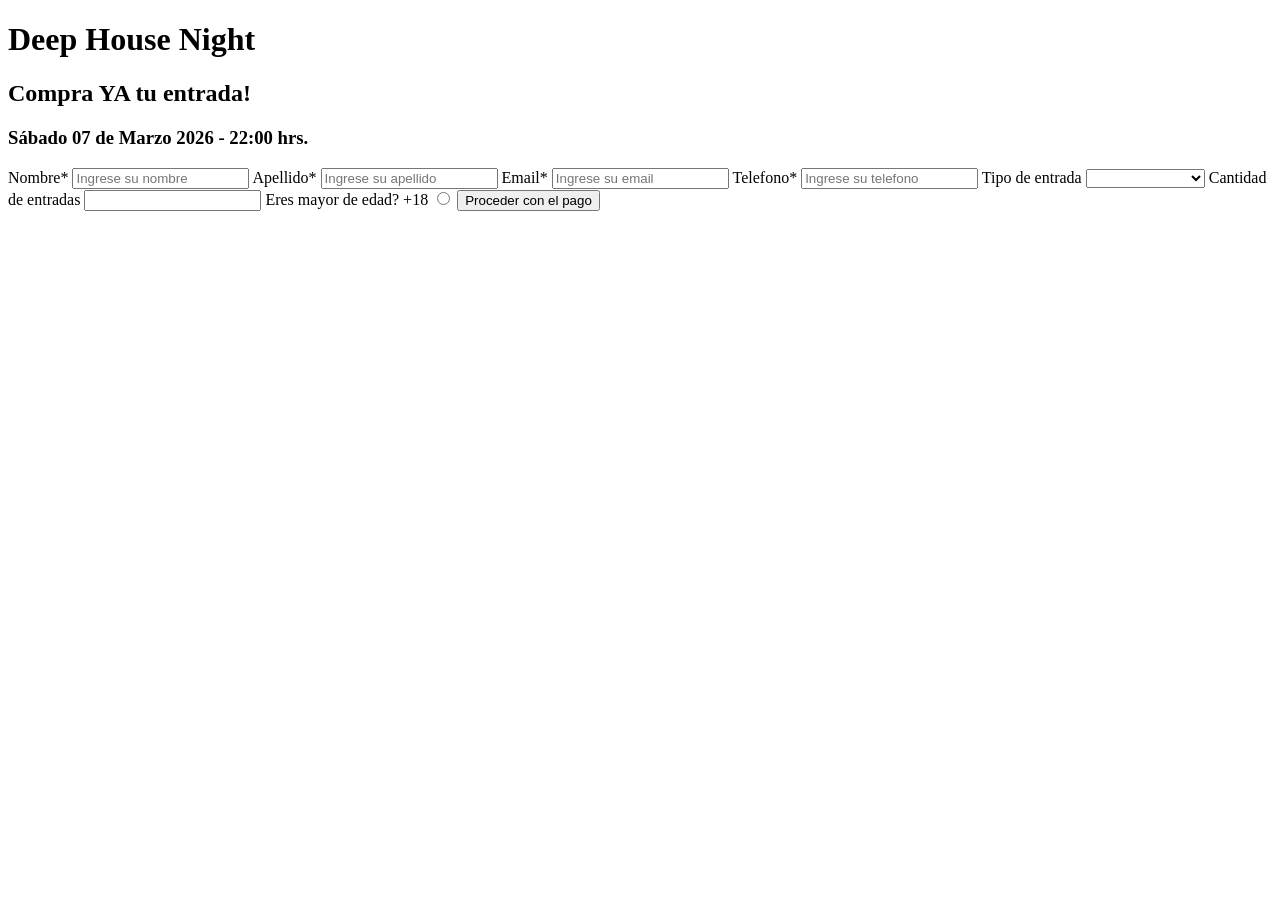
==== modulo-1/clase-3/index.html @ e9ecb5de "Desafio 3 formulario html con css" ====
<!DOCTYPE html>
<html lang="en">
<head>
    <meta charset="UTF-8">
    <meta name="viewport" content="width=device-width, initial-scale=1.0">
    <link rel="stylesheet" href="styles.css">
    <title>Document</title>
</head>
<body>

<main>
    <h1>Deep House Night</h1>
    <h2>Compra YA tu entrada!</h2>
    <h3>Sábado 07 de Marzo 2026 - 22:00 hrs.</h3>
    <form>
        <label for="nombre">Nombre*</label> 
            <input type="text" minlength="3" name="nombre" id="nombre" placeholder="Ingrese su nombre" required> 
        <label for="apellido">Apellido*</label> 
            <input type="text" minlength="3" name="apellido" id="apellido" placeholder="Ingrese su apellido" required> 
        <label for="email">Email*</label> 
            <input type="email" minlength="3" name="email" id="email" placeholder="Ingrese su email" required>  
        <label for="telefono">Telefono*</label> 
            <input type="tel" name="telefono" id="telefono" placeholder="Ingrese su telefono" min="10"> 
        
        <label for="tipoEntrada">Tipo de entrada</label>
        <select name="tipoEntrada" id="tipoEntrada">
            <option selected></option>
            <option>General</option>
            <option>VIP</option>
            <option>Meet and Green</option>
        </select> 
            
        <label for="cantidad" >Cantidad de entradas</label>
            <input type="number" name="cantidad" required>
        <label for="mayorEdad">Eres mayor de edad? +18</label>
        <input type="radio" name="mayorEdad">
        <button type="submit">Proceder con el pago</button>
    </form>
</main>

</body>
</html>
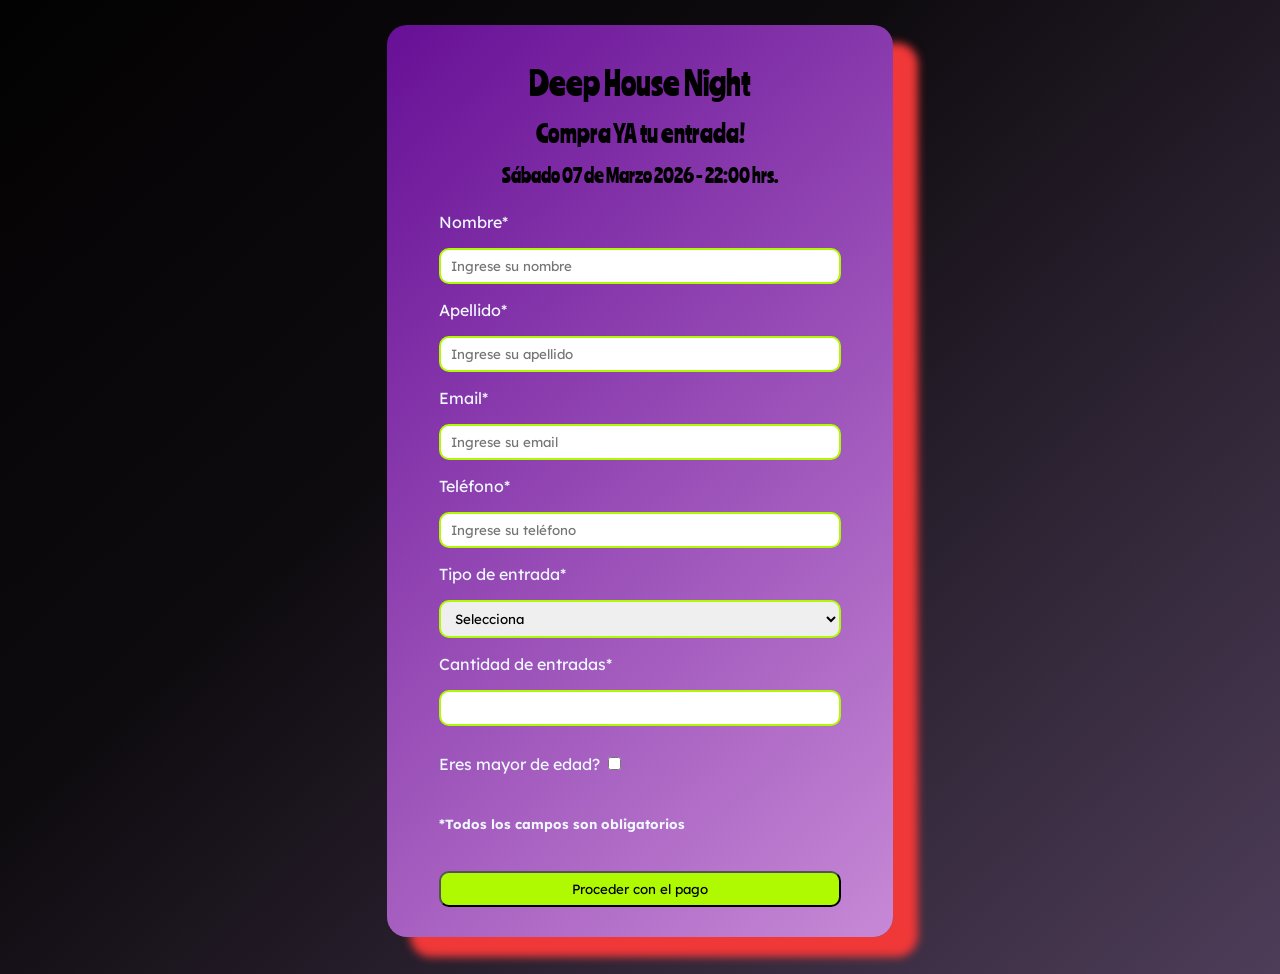
==== commit 1b5b6a92: "Cambios en el css y en el html del desafio 3" ====
--- a/modulo-1/clase-3/index.html
+++ b/modulo-1/clase-3/index.html
@@ -4,7 +4,11 @@
     <meta charset="UTF-8">
     <meta name="viewport" content="width=device-width, initial-scale=1.0">
     <link rel="stylesheet" href="styles.css">
-    <title>Document</title>
+    <link rel="preconnect" href="https://fonts.googleapis.com">
+    <link rel="preconnect" href="https://fonts.gstatic.com" crossorigin>
+    <link href="https://fonts.googleapis.com/css2?family=Ranchers&display=swap" rel="stylesheet">
+    <link href="https://fonts.googleapis.com/css2?family=Lexend:wght@100..900&display=swap" rel="stylesheet">
+    <title>Deep House Night Sábado 07 de Marzo 2026</title>
 </head>
 <body>
 
@@ -19,21 +23,27 @@
             <input type="text" minlength="3" name="apellido" id="apellido" placeholder="Ingrese su apellido" required> 
         <label for="email">Email*</label> 
             <input type="email" minlength="3" name="email" id="email" placeholder="Ingrese su email" required>  
-        <label for="telefono">Telefono*</label> 
-            <input type="tel" name="telefono" id="telefono" placeholder="Ingrese su telefono" min="10"> 
+        <label for="telefono">Teléfono*</label> 
+            <input type="tel" name="telefono" id="telefono" placeholder="Ingrese su teléfono" min="10"> 
         
-        <label for="tipoEntrada">Tipo de entrada</label>
-        <select name="tipoEntrada" id="tipoEntrada">
-            <option selected></option>
+        <label for="tipoEntrada">Tipo de entrada*</label>
+        <select name="tipoEntrada" id="tipoEntrada" required>
+            <option value="" disabled selected hidden>Selecciona</option>
             <option>General</option>
             <option>VIP</option>
-            <option>Meet and Green</option>
+            <option>Meet & Greet</option>
         </select> 
             
-        <label for="cantidad" >Cantidad de entradas</label>
+        <label for="cantidad" >Cantidad de entradas*</label>
             <input type="number" name="cantidad" required>
-        <label for="mayorEdad">Eres mayor de edad? +18</label>
-        <input type="radio" name="mayorEdad">
+
+        <div id="mayorEdad">
+            <label for="mayorEdad">Eres mayor de edad?</label>
+            <input type="checkbox" id="mayorEdad" name="mayorEdad" value="true" required>               
+        </div>
+           
+        <h5>*Todos los campos son obligatorios</h5>
+
         <button type="submit">Proceder con el pago</button>
     </form>
 </main>
--- a/modulo-1/clase-3/styles.css
+++ b/modulo-1/clase-3/styles.css
@@ -0,0 +1,77 @@
+body{    
+    background: #030202;
+    background: linear-gradient(137deg, rgba(3, 2, 2, 1) 0%, rgba(14, 11, 15, 1) 38%, rgba(78, 61, 89, 1) 100%);
+}
+
+main form{
+    display: flex;
+    flex-direction: column;
+    justify-content: space-between;
+    width: 90%;
+    gap: 1rem;
+    margin-top: 10px;
+    color: aliceblue;
+    margin-inline: auto;
+}
+
+main{
+    background: #670f96;
+    background: linear-gradient(137deg, rgba(103, 15, 150, 1) 0%, rgba(199, 137, 214, 1) 100%);
+
+    font-family: "Lexend", sans-serif;
+    font-optical-sizing: auto;
+    
+    display: flex;
+    flex-direction: column;
+    margin-left: 30%;
+    margin-right: 30%;
+    padding: 30px;
+    border-radius: 20px;
+    box-shadow: 24px 19px 9px 1px rgba(240,56,56,1);
+    -webkit-box-shadow: 24px 19px 9px 1px rgba(240,56,56,1);
+    -moz-box-shadow: 24px 19px 9px 1px rgba(240,56,56,1);
+    margin-bottom: 3%;
+    padding-top: 3%;
+    margin-top: 2%;
+}
+
+#mayorEdad{
+    padding-top: 3%;
+    margin-bottom: 1%;
+}
+
+h1, h2, h3{
+    margin: unset;
+    margin-bottom: 15px;
+    font-family: "Ranchers", sans-serif;
+    font-weight: 400;
+    font-style: normal;
+    text-align: center;
+}
+
+
+input, select{
+    border-radius: 10px;
+    padding-inline: 10px;
+    padding-block: 8px;
+    border: 2px solid #affa00;
+    font-family: "Lexend", sans-serif;
+    font-optical-sizing: auto;
+}
+
+button {
+    background-color: #affa00;
+    border-radius: 10px;
+    padding-inline: 10px;
+    padding-block: 8px;
+    transition: background-color 0.3s, color 0,3 aliceblue;
+    font-family: "Lexend", sans-serif;
+    font-optical-sizing: auto;
+}
+
+button:hover {
+  background-color: #1b9e1b; 
+  cursor: pointer;
+  color: aliceblue; 
+}
+
